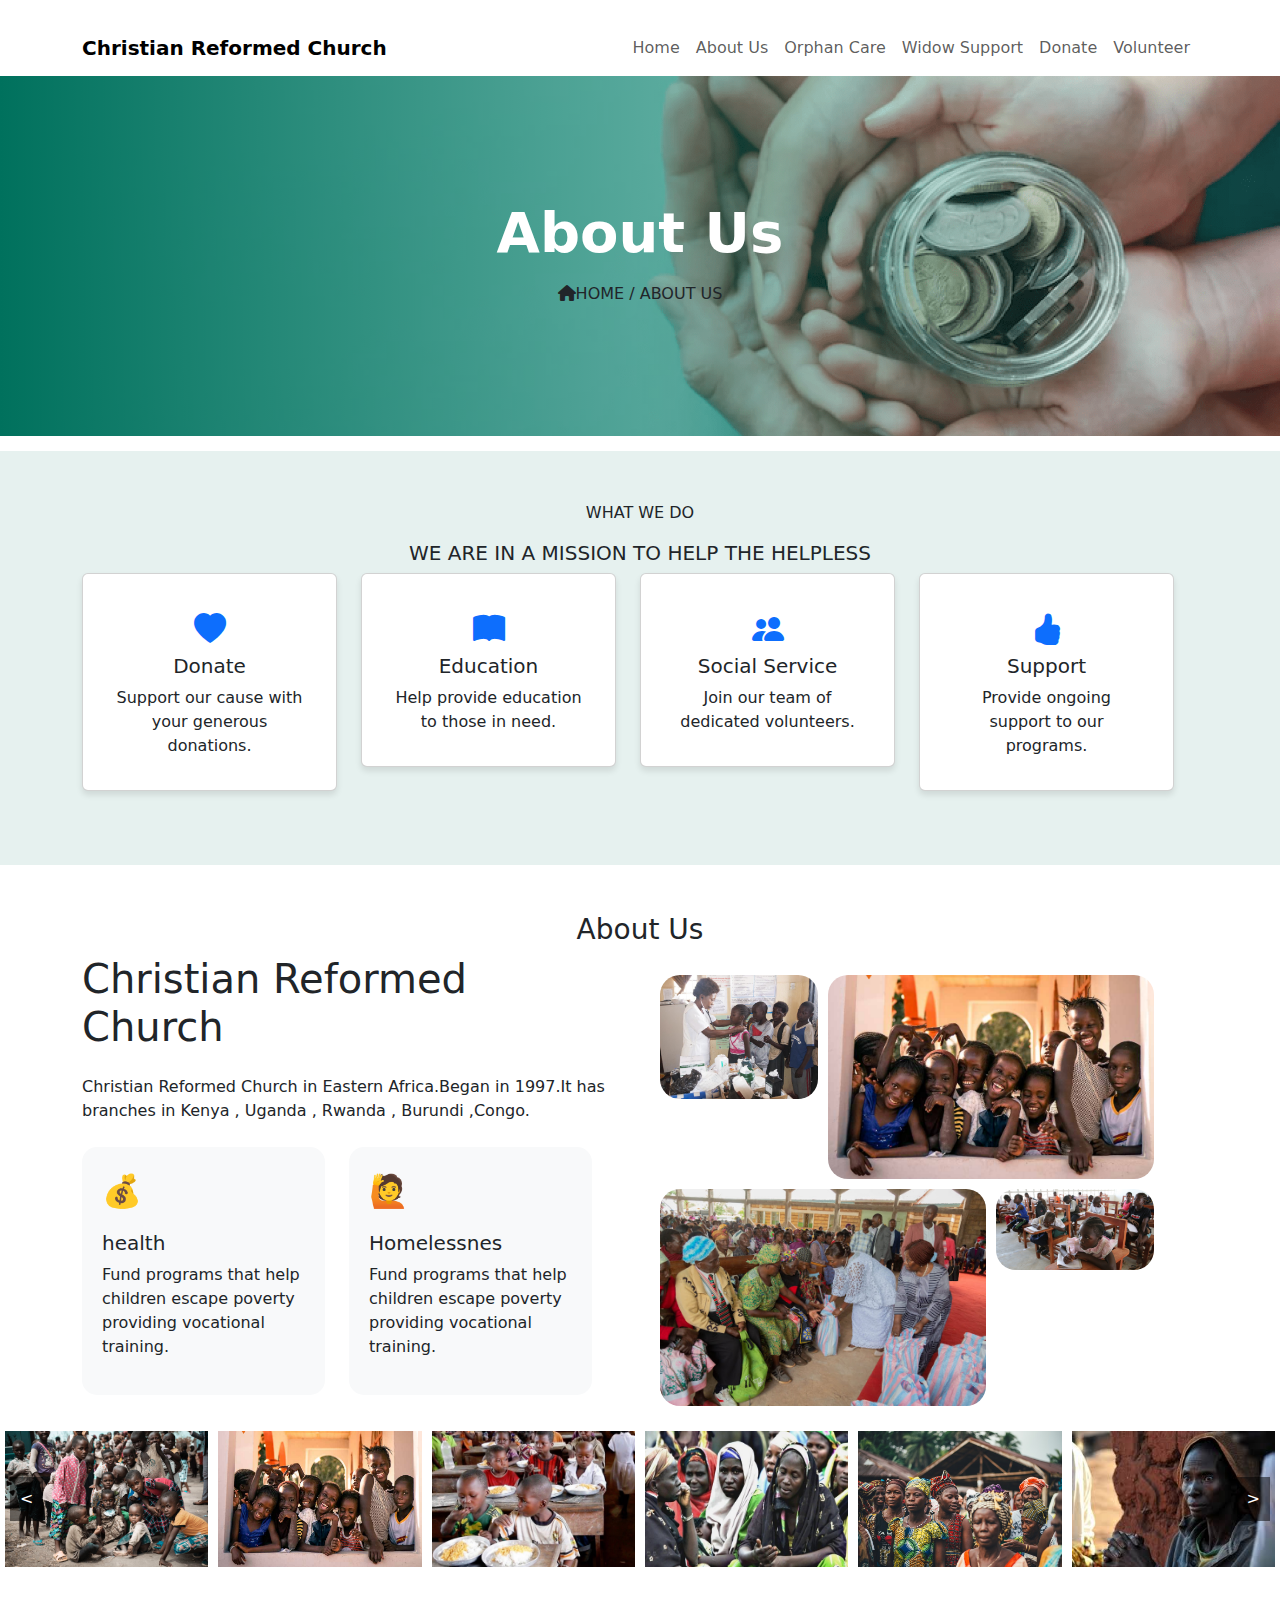
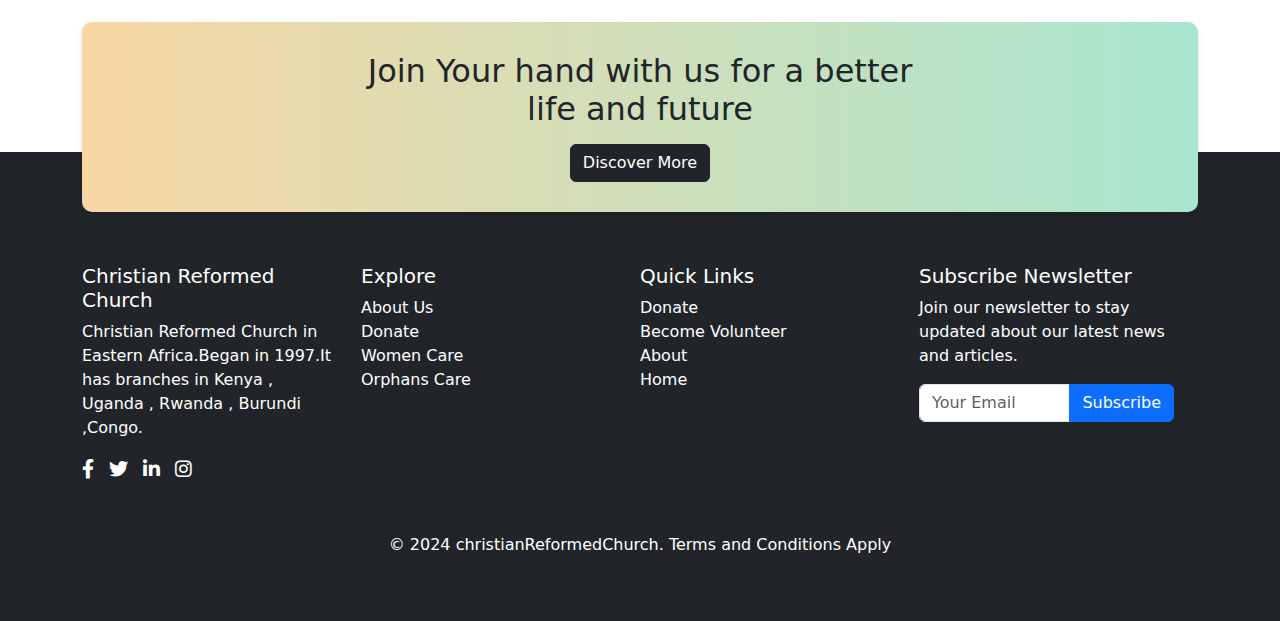
==== about.html @ 6d787d84 "widow and orphans care web app" ====
<!DOCTYPE html>
<html lang="en">
<head>
    <meta charset="UTF-8">
    <meta name="viewport" content="width=device-width, initial-scale=1.0">
    <title>about</title>
    <link rel="stylesheet" href="https://cdn.jsdelivr.net/npm/bootstrap@5.3.3/dist/css/bootstrap.min.css">
    <link rel="stylesheet" href="style.css">
    <link href="https://cdnjs.cloudflare.com/ajax/libs/font-awesome/6.0.0-beta3/css/all.min.css" rel="stylesheet">
    <link rel="stylesheet" href="https://cdn.jsdelivr.net/npm/bootstrap-icons@1.7.2/font/bootstrap-icons.css"/>
    <link href="https://cdn.jsdelivr.net/npm/bootstrap@5.3.0-alpha1/dist/css/bootstrap.min.css"  rel="stylesheet" />
</head>
<body>
    <nav class="navbar navbar-expand-lg navbar-light">
        <div class="container">
            <a href="home.html" class="navbar-brand">Christian Reformed Church </a>
            <button class="navbar-toggler" type="button" data-bs-toggle="collapse" data-bs-target="#navbarNav">
                <span class="navbar-toggler-icon"></span>
            </button>
            <div class="collapse navbar-collapse" id="navbarNav">
                <ul class="navbar-nav ms-auto">
                    <li class="nav-item"><a href="home.html" class="nav-link">Home</a></li>
                    <li class="nav-item"><a href="about.html" class="nav-link">About Us</a></li>
                    <li class="nav-item"><a href="orphancare.html" class="nav-link">Orphan Care</a></li>
                    <li class="nav-item"><a href="widowscare.html" class="nav-link">Widow Support</a></li>
                    <li class="nav-item"><a href="donate.html" class="nav-link">Donate</a></li>
                    <li class="nav-item"><a href="volunteer.html" class="nav-link">Volunteer</a></li>
                </ul>
            </div>
        </div>
    </nav>
    
    <section class="about-section">
      <div class="about-overlay"></div>
      <div class="about-content">
          <h3 class="display-4 fw-bold">About Us</h3>
          <a href="home.html" class="btn btn-breadcrumb"> <i class="fas fa-home"></i>HOME / ABOUT US</a>
      </div>
    </div>
  </section>
  
  
    <section class="card-section">
      <p class="text-center">WHAT WE DO</p>
      <h5 class="text-center">WE ARE IN A MISSION TO HELP THE HELPLESS</h5>
        <div class="container">
          <div class="row">
            <div class="col-xl-3 col-md-3 col-l-6 mb-4">
              <div class="card text-center p-3">
                <div class="card-body">
                  <i class="bi bi-heart-fill card-icon text-primary"></i>
                  <h5 class="card-title">Donate</h5>
                  <p class="card-text">
                    Support our cause with your generous donations.
                  </p>
                </div>
              </div>
            </div>
            <div class="col-xl-3 col-md-3 col-l-6 mb-4">
              <div class="card text-center p-3">
                <div class="card-body">
                  <i class="bi bi-book-fill card-icon text-primary"></i>
                  <h5 class="card-title">Education</h5>
                  <p class="card-text">
                    Help provide education to those in need.
                  </p>
                </div>
              </div>
            </div>
            <div class="col-xl-3 col-md-3 col-l-6 mb-4">
              <div class="card text-center p-3">
                <div class="card-body">
                  <i class="bi bi-people-fill card-icon text-primary"></i>
                  <h5 class="card-title">Social Service</h5>
                  <p class="card-text">Join our team of dedicated volunteers.</p>
                </div>
              </div>
            </div>
            <div class="col-xl-3 col-md-3 col-l-6 mb-4">
              <div class="card text-center p-3">
                <div class="card-body">
                  <i class="bi bi-hand-thumbs-up-fill card-icon text-primary"></i>
                  <h5 class="card-title">Support</h5>
                  <p class="card-text">
                    Provide ongoing support to our programs.
                  </p>
                </div>
              </div>
            </div>
          </div>
        </div>
      </section>

      <div class="container mt-5">
        <h3 class="text-center">About Us</h3>
        <div class="row">
            <div class="col-md-6">
                
                <h1 class="mb-4">Christian Reformed Church</h1>
                <p>Christian Reformed Church in Eastern Africa.Began in 1997.It has branches in Kenya , Uganda , Rwanda , Burundi ,Congo.</p>
                <p></p>
                
                <div class="row mt-4">
                    <div class="col-md-6">
                        <div class="custom-card">
                            <div class="icon mb-3">&#x1F4B0;</div>
                            <h5>health</h5>
                            <p>Fund programs that help children escape poverty providing vocational training.</p>
                        </div>
                    </div>
                    <div class="col-md-6">
                        <div class="custom-card">
                            <div class="icon mb-3">&#x1F64B;</div>
                            <h5>Homelessnes</h5>
                            <p>Fund programs that help children escape poverty providing vocational training.</p>
                        </div>
                    </div>
                </div>
            </div>
            <div class="col-md-6">
                <div class="image-grid">
                  <img src="./images/treatment-orphans.jpg" alt="Image 1" class="small">
                  <img src="./images/O3.png" alt="Image 2" class="large">
                  <img src="./images/women support.jpg" alt="Image 3" class="large">
                  <img src="./images/education.jpg" alt="Image 4" class="small">
                  
  
                      
                    </div>
                </div>
            </div>
        </div>
    </div>
      <div class="">
        <div class="slider-container">
          <div class="slider">
            <img src="./images/O1.png" alt="Image 1" />
            <img src="./images/O3.png" alt="Image 1" />
            <img src="./images/O5.jpg" alt="Image 1" />
            <img src="./images/w1.jpg" alt="Image 1" />
            <img src="./images/w2.jpg" alt="Image 1" />
            <img src="./images/w4.jpeg" alt="Image 1" />
            <img src="./images/O1.png" alt="Image 1" />
            <img src="./images/O3.png" alt="Image 1" />
            <img src="./images/O5.jpg" alt="Image 1" />
            <img src="./images/w1.jpg" alt="Image 1" />
            <img src="./images/w2.jpg" alt="Image 1" />
            <img src="./images/w4.jpeg" alt="Image 1" />
            <img src="./images/w2.jpg" alt="Image 1" />
            <img src="./images/w4.jpeg" alt="Image 1" />
          </div>
          <button class="slider-button prev">&lt;</button>
          <button class="slider-button next">&gt;</button>
        </div>
      </div>
      <div class="banner-wrapper">
        <div class="container">
            <div class="join-banner text-center">
                <h2 class="mb-3">Join Your hand with us for a better<br>life and future</h2>
               <a href="donate.html"><button class="btn btn-dark">Discover More</button></a> 
            </div>
        </div>
    </div>
   
    <footer class="footer">
        <div class="container">
            <div class="row">
                <div class="col-md-3 mb-4">
                  <h5>Christian Reformed Church</h5>
                  <p>Christian Reformed Church in Eastern Africa.Began in 1997.It has branches in Kenya , Uganda , Rwanda , Burundi ,Congo.</p>
                    <div class="social-icons">
                        <a href="#"><i class="fab fa-facebook-f"></i></a>
                        <a href="#"><i class="fab fa-twitter"></i></a>
                        <a href="#"><i class="fab fa-linkedin-in"></i></a>
                        <a href="#"><i class="fab fa-instagram"></i></a>
                    </div>
                </div>
                <div class="col-md-3 mb-4">
                  <h5>Explore</h5>
                  <ul class="list-unstyled">
                      <li><a href="about.html">About Us</a></li>
                      <li><a href="donate.html" >Donate</a></li>
                      <li><a href="widowscare.html">Women Care</a></li>
                      <li><a href="orphancare.html">Orphans Care</a></li>
                  </ul>
              </div>
              <div class="col-md-3 mb-4">
                  <h5>Quick Links</h5>
                  <ul class="list-unstyled">
                      <li><a href="donate.html">Donate</a></li>
                      <li><a href="volunteer.html">Become Volunteer</a></li>
                      <li><a href="about.html">About</a></li>
                      <li><a href="home.html">Home</a></li>
                  </ul>
              </div>
              <div class="col-md-3 mb-4">
                  <h5>Subscribe Newsletter</h5>
                  <p>Join our newsletter to stay updated about our latest news and articles.</p>
                  <form>
                      <div class="input-group mb-3">
                          <input type="email" class="form-control" placeholder="Your Email" aria-label="Your Email" aria-describedby="subscribe-btn">
                          <button class="btn btn-primary" type="button" id="subscribe-btn">Subscribe</button>
                      </div>
                  </form>
              </div>
          </div>
      </div>
      <div class="text-center mt-4">
          <p>&copy; 2024 christianReformedChurch. Terms and Conditions Apply</p>
      </div>
    </footer>
  


    <script src="https://cdn.jsdelivr.net/npm/bootstrap@5.3.0-alpha1/dist/js/bootstrap.bundle.min.js"></script>
    <script src="./script.js"></script>
</body>
</html>
---- style.css ----
body {
  font-family: Arial, sans-serif;
}

.navbar {
  margin-top: 20px;
}
.navbar-brand,
.nav-link {
  color: black;
  font-weight: 600;
  font-size: 16px;
}
.nav-link:hover {
  color: #157d6a;
}
.row {
  width: 100%;
  max-width: 100%;
}
.hero-section {
  background-color: white;
  padding: 50px 0;
}
.hero-text h4 {
  color: #00715d;
  font-size: 20px;
  line-height: 30px;
}
.hero-text h1 {
  color: #000;
  font-weight: bold;
  font-size: 35px;
  line-height: 45px;
}
.hero-text p {
  color: #9ea3a3;
  font-size: 16px;
  margin-bottom: 20px;
}
.hero-image-container {
  position: relative;
  border-radius: 45px;
  object-fit: cover;
  clip-path: polygon(50% 0%, 100% 25%, 80% 100%, 20% 100%, 0% 25%);
  transition: transform 0.3s ease;
  transform: scale(1.1);
}
.hero-image-container :hover {
  transform: scale(1.1);
}
.hero-buttons {
  margin-top: 20px;
}
.hero-btn {
  padding: 10px 20px;
  margin-right: 10px;
  border-radius: 25px;
  border: 2px solid #00715d;
  background-color: #00715d;
  color: white;
  font-weight: bold;
  transition: all 0.3s ease;
}
.hero-btn:hover {
  background-color: white;
  color: #00715d;
}
.card-section {
  padding: 50px 0;
  background-color: #e6f1ef;
}
.card {
  background-color: white;
  transition: all 0.3s ease;
  border: none;
  box-shadow: 0 4px 6px rgba(0, 0, 0, 0.1);
  border-radius: 20px;
}
.card:hover {
  background-color: #00715d;
  color: white;
}
.card-icon {
  font-size: 2rem;
  margin-bottom: 1rem;
}
.card:hover .card-icon,
.card:hover .card-title,
.card:hover .card-text {
  color: white;
}
.events-section {
  padding: 50px 0;
  background-color: #f8f9fa;
}
.events-header {
  text-align: center;
  margin-bottom: 40px;
}
.events-header h3 {
  color: #00715d;
  font-size: 20px;
  text-transform: uppercase;
}
.events-header h2 {
  color: #000;
  font-size: 36px;
  font-weight: bold;
}
.event-card {
  position: relative;
  border-radius: 10px;
  box-shadow: 0 4px 6px rgba(0, 0, 0, 0.1);
  transition: all 0.3s ease;
  background-color: white;
}
.event-card:hover {
  transform: translateY(-10px);
}
.event-image {
  width: 100%;
  height: 200px;
  object-fit: cover;
  border-top-left-radius: 10px;
  border-top-right-radius: 10px;
}
.event-details {
  padding: 15px;
  transition: all 0.3s ease;
}
.event-card:hover .event-details {
  background-color: #00715d;
  color: white;
}
.event-info {
  display: flex;
  justify-content: space-between;
  margin-bottom: 10px;
  font-size: 14px;
}
.event-info i {
  margin-right: 5px;
}
.event-description {
  font-size: 14px;
  margin-bottom: 10px;
}
.event-link {
  display: inline-block;
  color: #00715d;
  text-decoration: none;
  transition: all 0.3s ease;
}
.event-card:hover .event-link {
  color: yellow;
}
.event-link i {
  margin-left: 5px;
  transition: all 0.3s ease;
}
.event-card:hover .event-link i {
  transform: translateX(5px);
}
.slider-container {
  overflow: hidden;
  position: relative;
}
.slider {
  display: flex;
  transition: transform 0.5s ease-in-out;
}
.slider img {
  width: calc(100% / 6);
  flex-shrink: 0;
  padding: 5px;
}
@media (max-width: 992px) {
  .slider img {
    width: calc(100% / 3);
  }
}
.slider-button {
  position: absolute;
  top: 50%;
  transform: translateY(-50%);
  background: rgba(0, 0, 0, 0.5);
  color: white;
  border: none;
  padding: 10px;
  cursor: pointer;
  z-index: 10;
}
.slider-button.prev {
  left: 10px;
}
.slider-button.next {
  right: 10px;
}

.banner-wrapper {
  position: relative;
  margin-bottom: -60px;
  width: 75;
}
.join-banner {
  background: linear-gradient(to right, #fff3cd, #d1e7dd);
  padding: 2rem;
  border-radius: 30px;
  box-shadow: 0 4px 6px rgba(0, 0, 0, 0.1);
  position: relative;
  z-index: 10;
}
.footer {
  background-color: #212529;
  color: white;
  padding-top: 7rem;
  padding-bottom: 3rem;
}
.footer a {
  color: white;
  text-decoration: none;
}
.footer a:hover {
  color: #0dcaf0;
}
.social-icons a {
  margin-right: 10px;
  font-size: 1.2rem;
}
.image-grid {
  display: grid;
  grid-template-columns: repeat(3, 1fr);
  gap: 10px;
  padding: 20px;
}

.image-grid img {
  width: 100%;
  border-radius: 20px;
  object-fit: cover;
}

.image-grid .large {
  grid-column: span 2;
  grid-row: span 2;
}

.image-grid .medium {
  grid-column: span 2;
}

.about-section {
  background-image: url("./images/hands.png");
  background-size: cover;
  background-position: center;
  height: 40vh;
  position: relative;
  display: flex;
  align-items: center;
  justify-content: center;
  margin-bottom: 15px;
}

.about-overlay {
  position: absolute;
  top: 0;
  left: 0;
  width: 100%;
  height: 100%;
  background: linear-gradient(to right, #00715d, rgba(68, 233, 117, 0));
  z-index: 0;
}

.about-content {
  text-align: center;
  color: white;
  z-index: 1;
}
.widow-section {
  background-image: url("./images/children-running-orphanage.png");
  background-size: cover;
  background-position: center;
  height: 40vh;
  position: relative;
  display: flex;
  align-items: center;
  justify-content: center;
}

.widow-overlay {
  position: absolute;
  top: 0;
  left: 0;
  width: 100%;
  height: 100%;
  background: linear-gradient(to right, #00715d, rgba(68, 233, 117, 0));
  z-index: 0;
}

.widow-content {
  text-align: center;
  color: white;
  z-index: 1;
}
.about {
  text-align: center;
  color: #005f46;
}

.btn-breadcrumb {
  background-color: rgba(255, 255, 255, 0.2);
  color: white;
  padding: 10px 20px;
  border-radius: 25px;
  font-size: 1.2rem;
  font-weight: 500;
  text-decoration: none;
  border: 1px solid white;
  transition: background-color 0.3s ease, color 0.3s ease;
}

.btn-breadcrumb:hover {
  background-color: rgba(255, 255, 255, 0.3);
  color: yellow;
}

@media (max-width: 768px) {
  .about-section {
    height: 60vh;
  }

  .btn-breadcrumb {
    font-size: 1rem;
  }
}

.custom-card {
  background-color: #f8f9fa;
  border: none;
  border-radius: 15px;
  padding: 20px;
}
.custom-card:hover {
  background-color: #00715d;
  color: white;
}
.icon {
  font-size: 2rem;
  color: #0d6efd;
}
.image,
.imagebac,
.col-6 {
  height: 100%;
}

.cards {
  height: 100%;
  border: none;
}

.cards-img-overlay {
  background-color: rgba(0, 0, 0, 0.5);
}
.volunteer-section {
  position: relative;
  overflow: hidden;
}
.volunteer-card {
  height: 300px;
  display: flex;
  flex-direction: column;
  justify-content: center;
  padding: 2rem;
  color: white;
  position: relative;
  z-index: 1;
}
.volunteer-card::before {
  content: "";
  position: absolute;
  top: 0;
  left: 0;
  right: 0;
  bottom: 0;
  background: rgba(0, 0, 0, 0.5);
  z-index: -1;
}
.volunteer-card.orange::before {
  background: rgba(255, 87, 34, 0.8);
}
.volunteer-card.green::before {
  background: rgba(0, 150, 136, 0.8);
}

.campaign-box {
  border-radius: 20px;
  overflow: hidden;
  box-shadow: 0 4px 8px rgba(0, 0, 0, 0.1);
  margin-bottom: 30px;
}
.campaign-image {
  height: 200px;
  object-fit: cover;
}
.campaign-content {
  position: relative;
  padding: 20px;
}
.campaign-number {
  position: absolute;
  top: -30px;
  left: 20px;
  background-color: #fff;
  border-radius: 50%;
  width: 40px;
  height: 40px;
  display: flex;
  align-items: center;
  justify-content: center;
  font-weight: bold;
  box-shadow: 0 2px 4px rgba(0, 0, 0, 0.1);
}
.icon {
  font-size: 2rem;
  margin-bottom: 10px;
}
.gallery-item {
  position: relative;
  overflow: hidden;
  margin-bottom: 30px;
}

.gallery-item img {
  width: 100%;
  height: 300px;
  object-fit: cover;
  transition: transform 0.3s ease;
  cursor: pointer;
}

.gallery-overlay {
  position: absolute;
  top: 0;
  left: 0;
  width: 100%;
  height: 100%;
  background: rgba(255, 255, 255, 0.5); 
  transform: scaleX(0);
  transform-origin: center;
  transition: transform 0.5s ease-out;
  pointer-events: none;
}

.gallery-item:hover .gallery-overlay {
  transform: scaleX(1);
}

.gallery-item:hover img {
  transform: scale(1.1);
}

.add-icon {
  color: white;
  font-size: 3rem;
}

.donate-container {
  padding: 50px;
  display: flex;
  justify-content: space-between;
}

.donate-form {
  background-color: #f7fcf8;
  padding: 30px;
  border-radius: 10px;
  flex: 2;
}

.donate-details {
  flex: 1;
  padding-left: 30px;
}

.donate-details img {
  width: 100%;
  border-radius: 10px;
}

.donate-details .recent-cases {
  margin-top: 20px;
}

.recent-case {
  border-bottom: 1px solid #ccc;
  padding: 10px 0;
}

.donate-form label {
  font-weight: bold;
}

.donation-amount-group {
  display: flex;
  justify-content: space-between;
  margin-bottom: 20px;
}

.donation-amount-group .form-check-input {
  margin-right: 5px;
}

.btn-donate {
  background-color: #007b5e;
  color: white;
  border: none;
  width: 100%;
  padding: 15px;
  border-radius: 5px;
  font-size: 16px;
}

.btn-donate:hover {
  background-color: #005f46;
}
.recent-case {
  border-bottom: 1px solid #ccc;
  padding: 10px 0;
  display: flex;
  align-items: center;
}

.recent-case img {
  width: 50px;
  height: 50px;
  object-fit: cover;
  border-radius: 5px;
  margin-right: 10px;
}

.recent-case-content {
  flex: 1;
}

.recent-case-content p {
  margin-bottom: 0;
}

.recent-case-content small {
  color: #666;
}
.main-content {
  background-color: #f8f9fa;
  padding: 50px 0;
}
.form-container {
  background-color: #ffffff;
  border-radius: 10px;
  padding: 30px;
  box-shadow: 0 0 10px rgba(0, 0, 0, 0.1);
}
.requirements-container {
  background-color: #fff5e6;
  border-radius: 10px;
  padding: 30px;
}
.join-banner {
  background: linear-gradient(to right, #f8d7a4, #a8e6cf);
  border-radius: 10px;
  padding: 30px;
  margin-top: 50px;
}
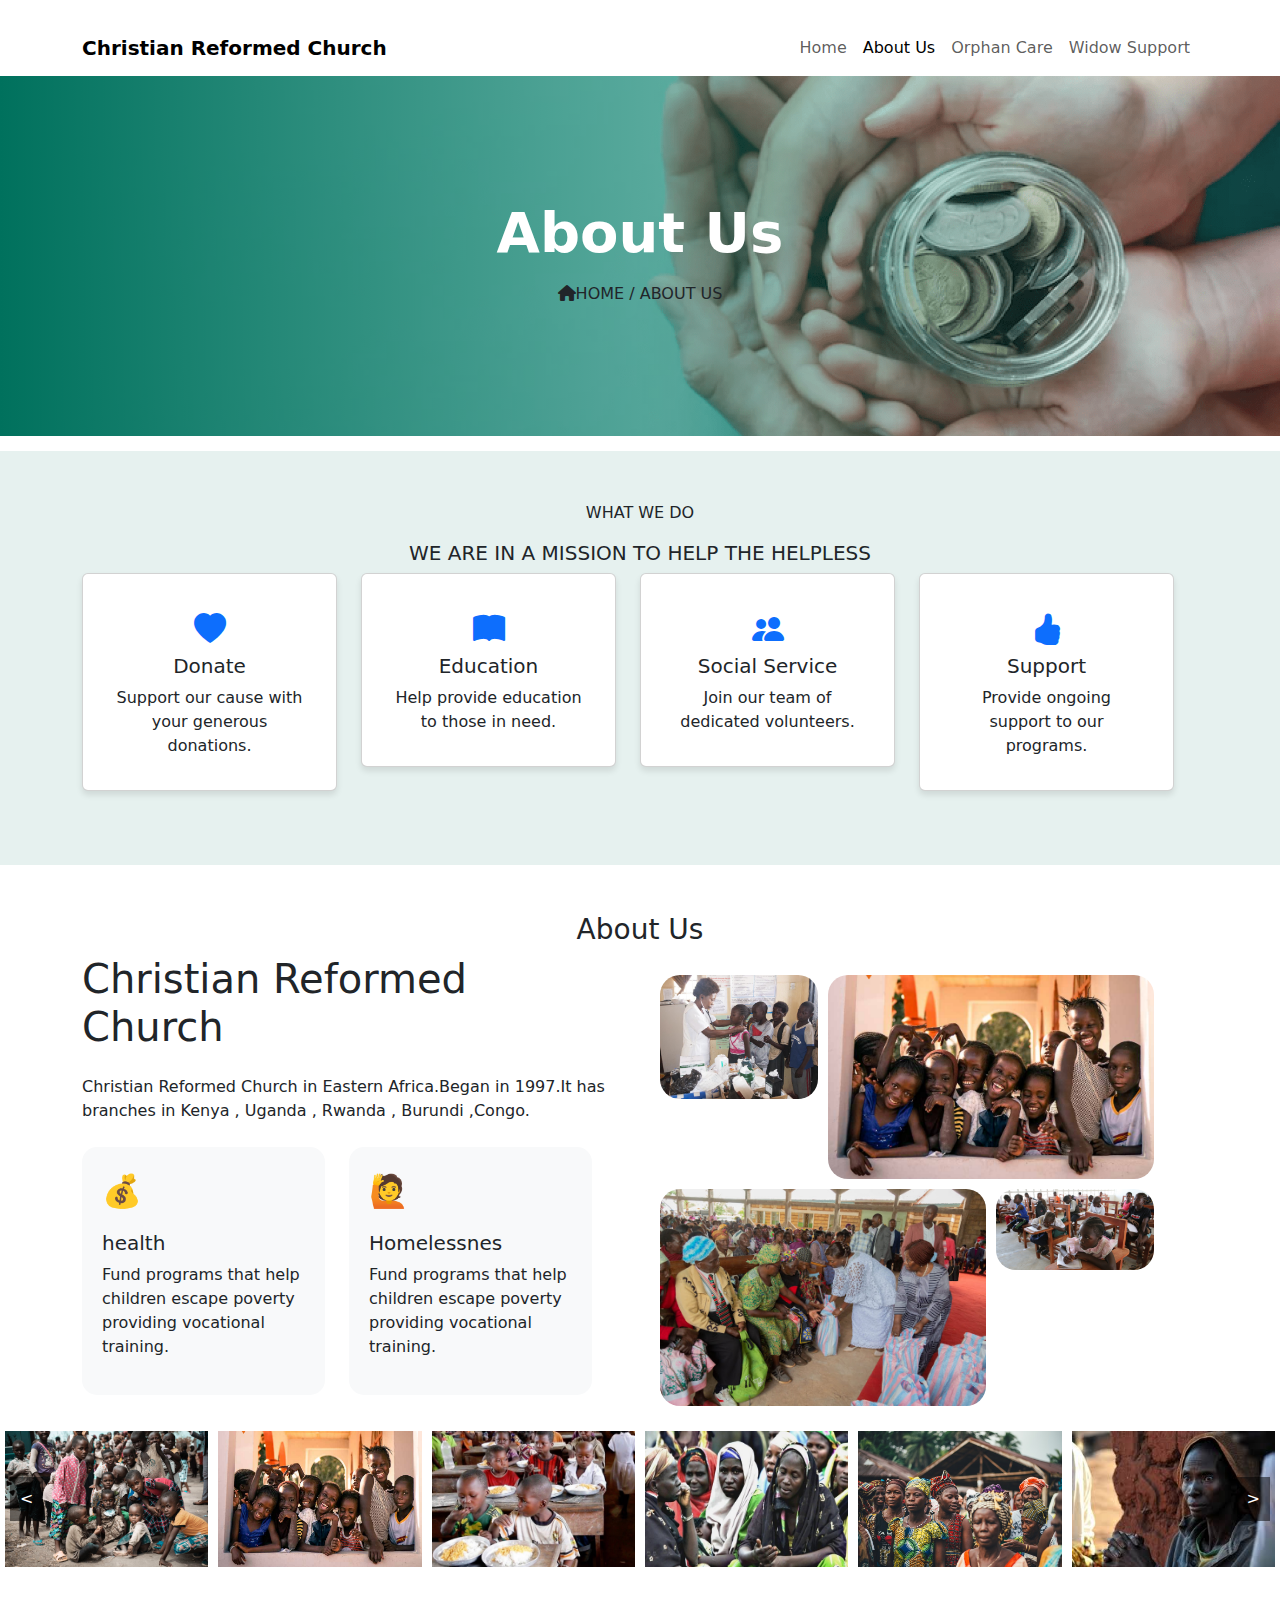
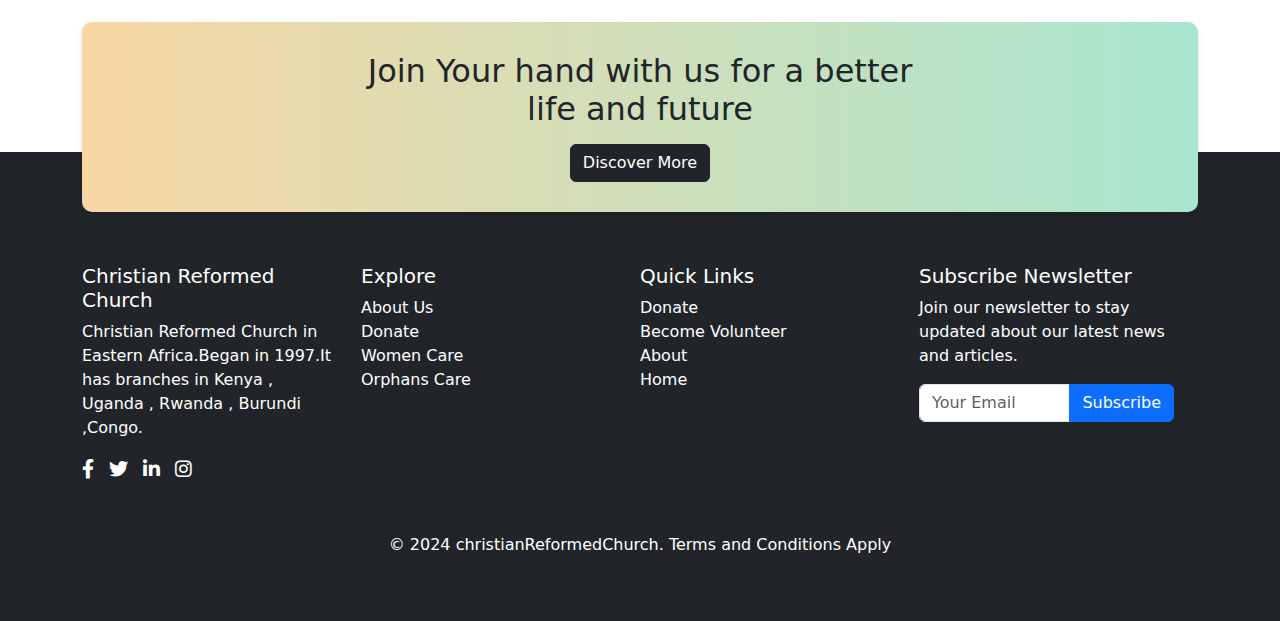
==== commit 198d62d1: "changed the footer" ====
--- a/about.html
+++ b/about.html
@@ -11,24 +11,27 @@
     <link href="https://cdn.jsdelivr.net/npm/bootstrap@5.3.0-alpha1/dist/css/bootstrap.min.css"  rel="stylesheet" />
 </head>
 <body>
-    <nav class="navbar navbar-expand-lg navbar-light">
-        <div class="container">
-            <a href="home.html" class="navbar-brand">Christian Reformed Church </a>
-            <button class="navbar-toggler" type="button" data-bs-toggle="collapse" data-bs-target="#navbarNav">
-                <span class="navbar-toggler-icon"></span>
-            </button>
-            <div class="collapse navbar-collapse" id="navbarNav">
-                <ul class="navbar-nav ms-auto">
-                    <li class="nav-item"><a href="home.html" class="nav-link">Home</a></li>
-                    <li class="nav-item"><a href="about.html" class="nav-link">About Us</a></li>
-                    <li class="nav-item"><a href="orphancare.html" class="nav-link">Orphan Care</a></li>
-                    <li class="nav-item"><a href="widowscare.html" class="nav-link">Widow Support</a></li>
-                    <li class="nav-item"><a href="donate.html" class="nav-link">Donate</a></li>
-                    <li class="nav-item"><a href="volunteer.html" class="nav-link">Volunteer</a></li>
-                </ul>
-            </div>
-        </div>
-    </nav>
+  <nav class="navbar navbar-expand-lg navbar-light">
+    <div class="container">
+      <a href="index.html" class="navbar-brand">Christian Reformed Church </a>
+      <button
+        class="navbar-toggler"
+        type="button"
+        data-bs-toggle="collapse"
+        data-bs-target="#navbarNav"
+      >
+        <span class="navbar-toggler-icon"></span>
+      </button>
+      <div class="collapse navbar-collapse" id="navbarNav">
+        <ul class="navbar-nav ms-auto">
+          <li class="nav-item"><a href="index.html" class="nav-link ">Home</a></li>
+          <li class="nav-item"><a href="about.html" class="nav-link active">About Us</a></li>
+          <li class="nav-item"><a href="orphancare.html" class="nav-link">Orphan Care</a></li>
+          <li class="nav-item"><a href="widowscare.html" class="nav-link">Widow Support</a></li>
+        </ul>
+      </div>
+    </div>
+  </nav>
     
     <section class="about-section">
       <div class="about-overlay"></div>
@@ -41,9 +44,10 @@
   
   
     <section class="card-section">
-      <p class="text-center">WHAT WE DO</p>
+      <div class="container">
+        <p class="text-center">WHAT WE DO</p>
       <h5 class="text-center">WE ARE IN A MISSION TO HELP THE HELPLESS</h5>
-        <div class="container">
+        
           <div class="row">
             <div class="col-xl-3 col-md-3 col-l-6 mb-4">
               <div class="card text-center p-3">
@@ -88,7 +92,8 @@
               </div>
             </div>
           </div>
-        </div>
+      </div>
+        
       </section>
 
       <div class="container mt-5">
@@ -153,6 +158,7 @@
           <button class="slider-button next">&gt;</button>
         </div>
       </div>
+
       <div class="banner-wrapper">
         <div class="container">
             <div class="join-banner text-center">
@@ -190,7 +196,7 @@
                       <li><a href="donate.html">Donate</a></li>
                       <li><a href="volunteer.html">Become Volunteer</a></li>
                       <li><a href="about.html">About</a></li>
-                      <li><a href="home.html">Home</a></li>
+                      <li><a href="index.html">Home</a></li>
                   </ul>
               </div>
               <div class="col-md-3 mb-4">
--- a/style.css
+++ b/style.css
@@ -1,9 +1,13 @@
 body {
   font-family: Arial, sans-serif;
+  overflow-x: hidden;
 }
 
 .navbar {
   margin-top: 20px;
+  color: black;
+  background-color: white;
+  z-index: 10;
 }
 .navbar-brand,
 .nav-link {
@@ -11,9 +15,21 @@
   font-weight: 600;
   font-size: 16px;
 }
+.navbar-nav .nav-link.active {
+  color: black; 
+}
 .nav-link:hover {
   color: #157d6a;
 }
+h1 {
+  font-size: 2rem;
+}
+@media (min-width: 768px) {
+  h1 {
+    font-size: 2.5rem;
+  }
+}
+
 .row {
   width: 100%;
   max-width: 100%;
@@ -50,7 +66,12 @@
   transform: scale(1.1);
 }
 .hero-buttons {
-  margin-top: 20px;
+  margin-bottom: 30px;
+  display: flex;
+  flex-wrap: wrap;
+  justify-content: center;
+  gap: 20px;
+
 }
 .hero-btn {
   padding: 10px 20px;
@@ -60,11 +81,24 @@
   background-color: #00715d;
   color: white;
   font-weight: bold;
+  font-size: 16px;
   transition: all 0.3s ease;
+  cursor: pointer;
 }
 .hero-btn:hover {
   background-color: white;
   color: #00715d;
+}
+@media (max-width : 768px) {
+  .hero-buttons{
+    flex-direction: column;
+    align-items: center;
+  }
+  .hero-btn{
+    width: 80%;
+    margin-bottom: 10px;
+  }
+  
 }
 .card-section {
   padding: 50px 0;
@@ -110,6 +144,8 @@
 }
 .event-card {
   position: relative;
+  height: 100%;
+  overflow: hidden;
   border-radius: 10px;
   box-shadow: 0 4px 6px rgba(0, 0, 0, 0.1);
   transition: all 0.3s ease;
@@ -212,10 +248,13 @@
   z-index: 10;
 }
 .footer {
+  width: 100vw;
   background-color: #212529;
   color: white;
   padding-top: 7rem;
   padding-bottom: 3rem;
+  right: 0;
+  left: 0;
 }
 .footer a {
   color: white;
@@ -224,10 +263,18 @@
 .footer a:hover {
   color: #0dcaf0;
 }
+
 .social-icons a {
   margin-right: 10px;
   font-size: 1.2rem;
 }
+.join-banner {
+  background: linear-gradient(to right, #f8d7a4, #a8e6cf);
+  border-radius: 10px;
+  padding: 30px;
+  margin-top: 50px;
+}
+
 .image-grid {
   display: grid;
   grid-template-columns: repeat(3, 1fr);
@@ -239,6 +286,7 @@
   width: 100%;
   border-radius: 20px;
   object-fit: cover;
+  height: auto;
 }
 
 .image-grid .large {
@@ -248,23 +296,37 @@
 
 .image-grid .medium {
   grid-column: span 2;
+}
+@media (max-width :768px) {
+  .image-grid{
+    grid-template-columns: 1fr;
+  }
+  .image-grid .large{
+    grid-column: auto;
+  }
+  
 }
 
 .about-section {
   background-image: url("./images/hands.png");
   background-size: cover;
   background-position: center;
-  height: 40vh;
+  background-color: #00715d;
+  min-height: 40vh;
   position: relative;
   display: flex;
   align-items: center;
   justify-content: center;
   margin-bottom: 15px;
 }
+.about {
+  text-align: center;
+  color: #005f46;
+}
 
 .about-overlay {
   position: absolute;
-  top: 0;
+  top: 20;
   left: 0;
   width: 100%;
   height: 100%;
@@ -276,6 +338,23 @@
   text-align: center;
   color: white;
   z-index: 1;
+  padding: 20px;
+  position: relative;
+}
+@media (max-width: 768px) {
+  .about-section{
+    min-height: 30vh;
+  }
+  
+}
+@media (max-width: 768px) {
+  .about-section {
+    height: 60vh;
+  }
+
+  .btn-breadcrumb {
+    font-size: 1rem;
+  }
 }
 .widow-section {
   background-image: url("./images/children-running-orphanage.png");
@@ -303,10 +382,7 @@
   color: white;
   z-index: 1;
 }
-.about {
-  text-align: center;
-  color: #005f46;
-}
+
 
 .btn-breadcrumb {
   background-color: rgba(255, 255, 255, 0.2);
@@ -325,21 +401,15 @@
   color: yellow;
 }
 
-@media (max-width: 768px) {
-  .about-section {
-    height: 60vh;
-  }
-
-  .btn-breadcrumb {
-    font-size: 1rem;
-  }
-}
+
 
 .custom-card {
   background-color: #f8f9fa;
   border: none;
   border-radius: 15px;
   padding: 20px;
+  margin-bottom: 20px;
+  
 }
 .custom-card:hover {
   background-color: #00715d;
@@ -461,41 +531,27 @@
   transform: scale(1.1);
 }
 
-.add-icon {
-  color: white;
-  font-size: 3rem;
-}
 
 .donate-container {
-  padding: 50px;
-  display: flex;
-  justify-content: space-between;
-}
+  padding: 2rem 0;
+}
+
 
 .donate-form {
   background-color: #f7fcf8;
   padding: 30px;
   border-radius: 10px;
-  flex: 2;
-}
-
-.donate-details {
-  flex: 1;
-  padding-left: 30px;
-}
+}
+
 
 .donate-details img {
   width: 100%;
   border-radius: 10px;
 }
 
-.donate-details .recent-cases {
-  margin-top: 20px;
-}
-
-.recent-case {
-  border-bottom: 1px solid #ccc;
-  padding: 10px 0;
+.donate-details, .recent-cases {
+  margin-bottom: 2rem;
+  padding: 30px;
 }
 
 .donate-form label {
@@ -508,9 +564,16 @@
   margin-bottom: 20px;
 }
 
-.donation-amount-group .form-check-input {
+.form-check-input {
   margin-right: 5px;
 }
+
+.donation-amount-group {
+  display: flex;
+  flex-wrap: wrap;
+  gap: 0.5rem;
+}
+
 
 .btn-donate {
   background-color: #007b5e;
@@ -525,9 +588,10 @@
 .btn-donate:hover {
   background-color: #005f46;
 }
+
+
 .recent-case {
-  border-bottom: 1px solid #ccc;
-  padding: 10px 0;
+  margin-bottom: 1rem;
   display: flex;
   align-items: center;
 }
@@ -537,11 +601,7 @@
   height: 50px;
   object-fit: cover;
   border-radius: 5px;
-  margin-right: 10px;
-}
-
-.recent-case-content {
-  flex: 1;
+  margin-right: 1rem;
 }
 
 .recent-case-content p {
@@ -551,6 +611,34 @@
 .recent-case-content small {
   color: #666;
 }
+
+
+.donate-details-wrapper {
+  display: flex;
+  flex-direction: column;
+}
+
+
+@media (max-width: 768px) {
+  .volunteer-card {
+    height: 200px;
+  }
+  
+  .donate-form, .donate-details {
+    padding: 15px;
+    margin-bottom: 2rem;
+  }
+}
+
+
+@media (min-width: 992px) {
+  .donate-details-wrapper {
+    display: flex;
+    gap: 2rem;
+    flex-direction: column;
+  }
+}
+
 .main-content {
   background-color: #f8f9fa;
   padding: 50px 0;
@@ -566,9 +654,3 @@
   border-radius: 10px;
   padding: 30px;
 }
-.join-banner {
-  background: linear-gradient(to right, #f8d7a4, #a8e6cf);
-  border-radius: 10px;
-  padding: 30px;
-  margin-top: 50px;
-}
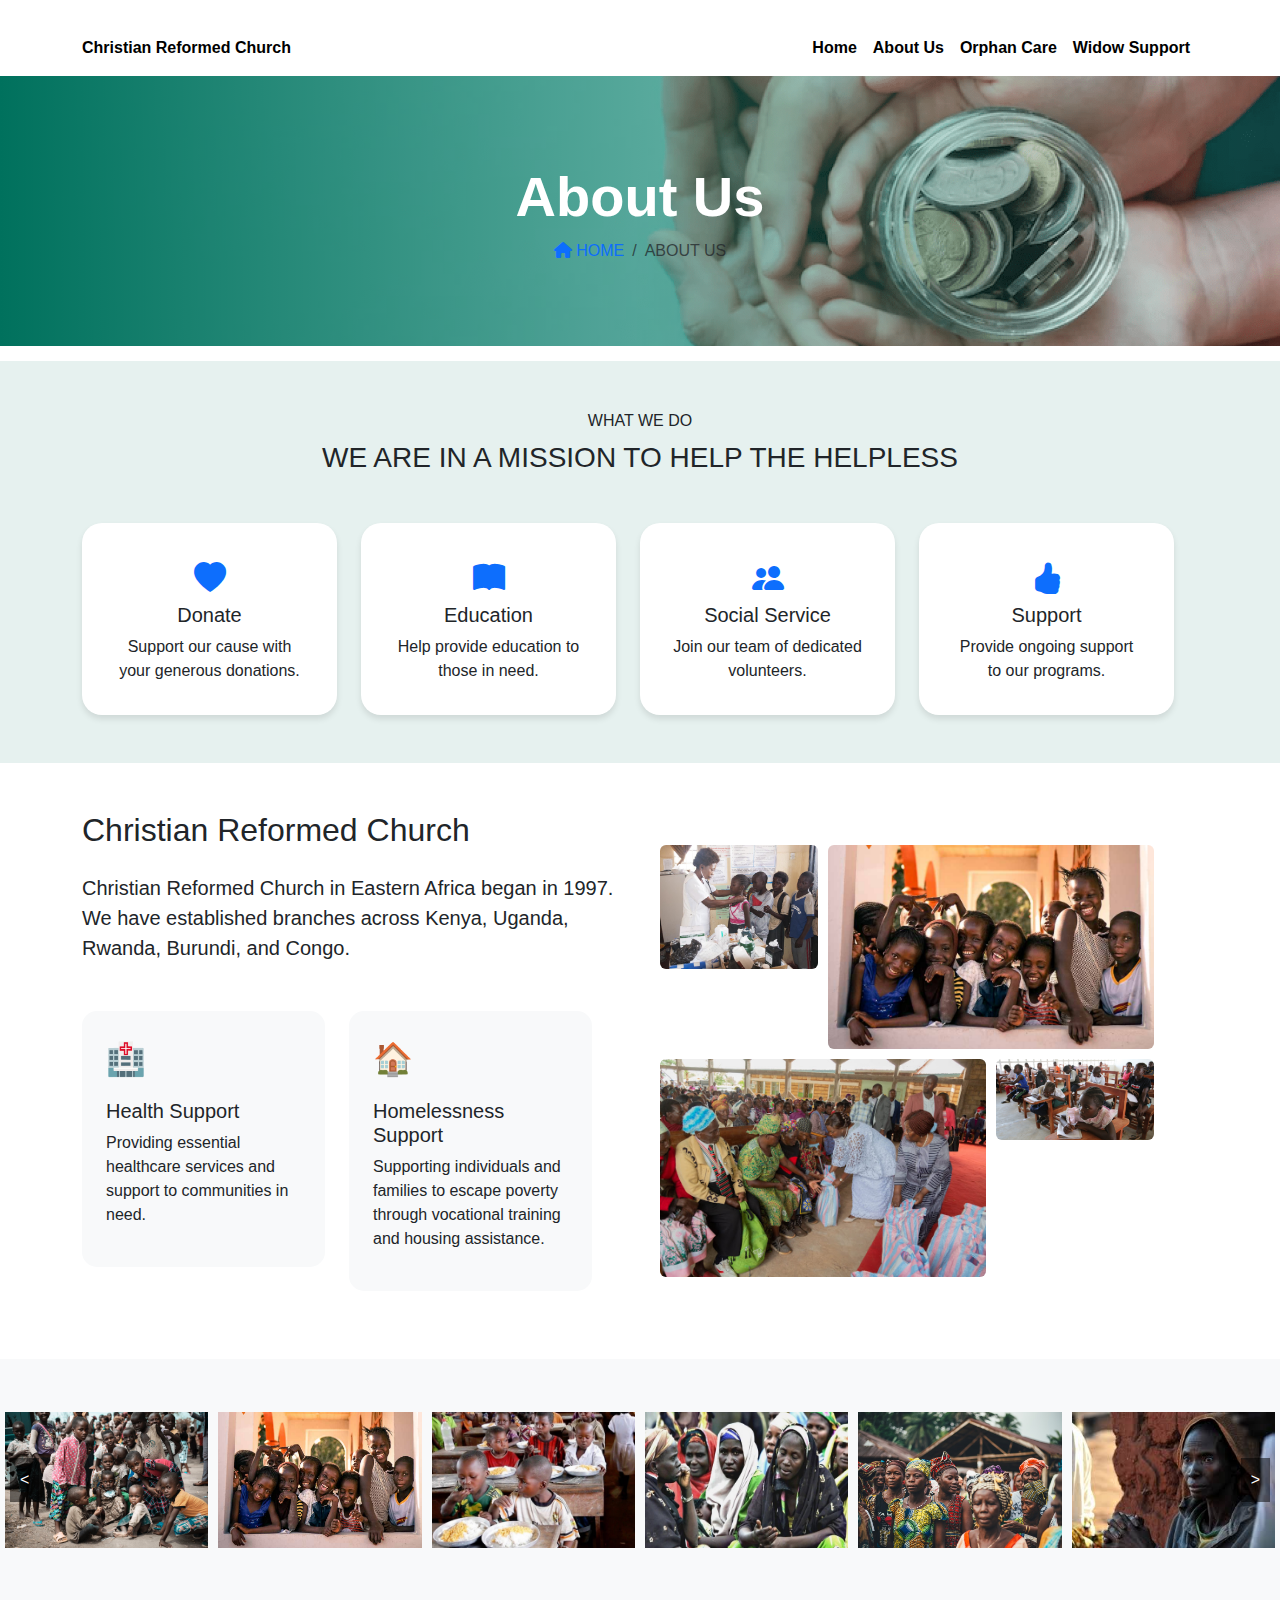
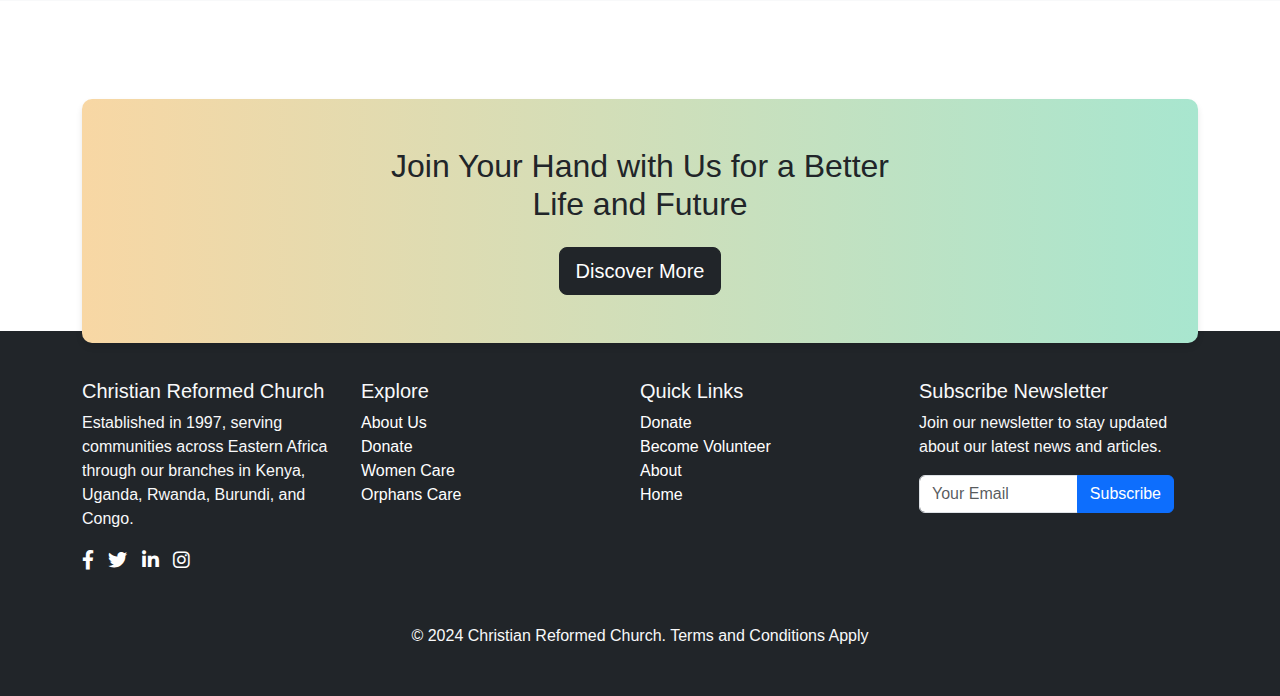
==== commit 69a07d6a: "making the about navbar to be black like the rest" ====
--- a/about.html
+++ b/about.html
@@ -3,222 +3,207 @@
 <head>
     <meta charset="UTF-8">
     <meta name="viewport" content="width=device-width, initial-scale=1.0">
-    <title>about</title>
+    <title>About - Christian Reformed Church</title>
+    <!-- Consolidate duplicate Bootstrap CSS links -->
     <link rel="stylesheet" href="https://cdn.jsdelivr.net/npm/bootstrap@5.3.3/dist/css/bootstrap.min.css">
+    <link rel="stylesheet" href="https://cdnjs.cloudflare.com/ajax/libs/font-awesome/6.0.0-beta3/css/all.min.css">
+    <link rel="stylesheet" href="https://cdn.jsdelivr.net/npm/bootstrap-icons@1.7.2/font/bootstrap-icons.css">
     <link rel="stylesheet" href="style.css">
-    <link href="https://cdnjs.cloudflare.com/ajax/libs/font-awesome/6.0.0-beta3/css/all.min.css" rel="stylesheet">
-    <link rel="stylesheet" href="https://cdn.jsdelivr.net/npm/bootstrap-icons@1.7.2/font/bootstrap-icons.css"/>
-    <link href="https://cdn.jsdelivr.net/npm/bootstrap@5.3.0-alpha1/dist/css/bootstrap.min.css"  rel="stylesheet" />
 </head>
 <body>
-  <nav class="navbar navbar-expand-lg navbar-light">
-    <div class="container">
-      <a href="index.html" class="navbar-brand">Christian Reformed Church </a>
-      <button
-        class="navbar-toggler"
-        type="button"
-        data-bs-toggle="collapse"
-        data-bs-target="#navbarNav"
-      >
-        <span class="navbar-toggler-icon"></span>
-      </button>
-      <div class="collapse navbar-collapse" id="navbarNav">
-        <ul class="navbar-nav ms-auto">
-          <li class="nav-item"><a href="index.html" class="nav-link ">Home</a></li>
-          <li class="nav-item"><a href="about.html" class="nav-link active">About Us</a></li>
-          <li class="nav-item"><a href="orphancare.html" class="nav-link">Orphan Care</a></li>
-          <li class="nav-item"><a href="widowscare.html" class="nav-link">Widow Support</a></li>
-        </ul>
-      </div>
-    </div>
-  </nav>
-    
+    <!-- Navigation -->
+    <nav class="navbar navbar-expand-lg navbar-dark">
+        <div class="container">
+            <a href="index.html" class="navbar-brand">Christian Reformed Church</a>
+            <button class="navbar-toggler" type="button" data-bs-toggle="collapse" data-bs-target="#navbarNav">
+                <span class="navbar-toggler-icon"></span>
+            </button>
+            <div class="collapse navbar-collapse" id="navbarNav">
+                <ul class="navbar-nav ms-auto">
+                    <li class="nav-item"><a href="index.html" class="nav-link">Home</a></li>
+                    <li class="nav-item"><a href="about.html" class="nav-link active">About Us</a></li>
+                    <li class="nav-item"><a href="orphancare.html" class="nav-link">Orphan Care</a></li>
+                    <li class="nav-item"><a href="widowscare.html" class="nav-link">Widow Support</a></li>
+                </ul>
+            </div>
+        </div>
+    </nav>
+
+    <!-- Hero Section -->
     <section class="about-section">
-      <div class="about-overlay"></div>
-      <div class="about-content">
-          <h3 class="display-4 fw-bold">About Us</h3>
-          <a href="home.html" class="btn btn-breadcrumb"> <i class="fas fa-home"></i>HOME / ABOUT US</a>
-      </div>
-    </div>
-  </section>
-  
-  
-    <section class="card-section">
-      <div class="container">
-        <p class="text-center">WHAT WE DO</p>
-      <h5 class="text-center">WE ARE IN A MISSION TO HELP THE HELPLESS</h5>
-        
-          <div class="row">
-            <div class="col-xl-3 col-md-3 col-l-6 mb-4">
-              <div class="card text-center p-3">
-                <div class="card-body">
-                  <i class="bi bi-heart-fill card-icon text-primary"></i>
-                  <h5 class="card-title">Donate</h5>
-                  <p class="card-text">
-                    Support our cause with your generous donations.
-                  </p>
-                </div>
-              </div>
-            </div>
-            <div class="col-xl-3 col-md-3 col-l-6 mb-4">
-              <div class="card text-center p-3">
-                <div class="card-body">
-                  <i class="bi bi-book-fill card-icon text-primary"></i>
-                  <h5 class="card-title">Education</h5>
-                  <p class="card-text">
-                    Help provide education to those in need.
-                  </p>
-                </div>
-              </div>
-            </div>
-            <div class="col-xl-3 col-md-3 col-l-6 mb-4">
-              <div class="card text-center p-3">
-                <div class="card-body">
-                  <i class="bi bi-people-fill card-icon text-primary"></i>
-                  <h5 class="card-title">Social Service</h5>
-                  <p class="card-text">Join our team of dedicated volunteers.</p>
-                </div>
-              </div>
-            </div>
-            <div class="col-xl-3 col-md-3 col-l-6 mb-4">
-              <div class="card text-center p-3">
-                <div class="card-body">
-                  <i class="bi bi-hand-thumbs-up-fill card-icon text-primary"></i>
-                  <h5 class="card-title">Support</h5>
-                  <p class="card-text">
-                    Provide ongoing support to our programs.
-                  </p>
-                </div>
-              </div>
-            </div>
-          </div>
-      </div>
-        
-      </section>
-
-      <div class="container mt-5">
-        <h3 class="text-center">About Us</h3>
-        <div class="row">
-            <div class="col-md-6">
-                
-                <h1 class="mb-4">Christian Reformed Church</h1>
-                <p>Christian Reformed Church in Eastern Africa.Began in 1997.It has branches in Kenya , Uganda , Rwanda , Burundi ,Congo.</p>
-                <p></p>
-                
-                <div class="row mt-4">
-                    <div class="col-md-6">
-                        <div class="custom-card">
-                            <div class="icon mb-3">&#x1F4B0;</div>
-                            <h5>health</h5>
-                            <p>Fund programs that help children escape poverty providing vocational training.</p>
-                        </div>
-                    </div>
-                    <div class="col-md-6">
-                        <div class="custom-card">
-                            <div class="icon mb-3">&#x1F64B;</div>
-                            <h5>Homelessnes</h5>
-                            <p>Fund programs that help children escape poverty providing vocational training.</p>
-                        </div>
-                    </div>
-                </div>
-            </div>
-            <div class="col-md-6">
-                <div class="image-grid">
-                  <img src="./images/treatment-orphans.jpg" alt="Image 1" class="small">
-                  <img src="./images/O3.png" alt="Image 2" class="large">
-                  <img src="./images/women support.jpg" alt="Image 3" class="large">
-                  <img src="./images/education.jpg" alt="Image 4" class="small">
-                  
-  
-                      
-                    </div>
-                </div>
-            </div>
-        </div>
-    </div>
-      <div class="">
+        <div class="about-overlay"></div>
+        <div class="about-content text-center">
+            <h1 class="display-4 fw-bold">About Us</h1>
+            <nav aria-label="breadcrumb">
+                <ol class="breadcrumb justify-content-center">
+                    <li class="breadcrumb-item"><a href="index.html" class="text-decoration-none"><i class="fas fa-home"></i> HOME</a></li>
+                    <li class="breadcrumb-item active" aria-current="page">ABOUT US</li>
+                </ol>
+            </nav>
+        </div>
+    </section>
+
+    <!-- Mission Cards Section -->
+    <section class="card-section py-5">
+        <div class="container">
+            <div class="text-center mb-5">
+                <p class="text-uppercase mb-2">WHAT WE DO</p>
+                <h2 class="h3">WE ARE IN A MISSION TO HELP THE HELPLESS</h2>
+            </div>
+            <div class="row g-4">
+                <div class="col-lg-3 col-md-6">
+                    <div class="card text-center h-100 p-3">
+                        <div class="card-body">
+                            <i class="bi bi-heart-fill card-icon text-primary mb-3"></i>
+                            <h5 class="card-title">Donate</h5>
+                            <p class="card-text">Support our cause with your generous donations.</p>
+                        </div>
+                    </div>
+                </div>
+                <div class="col-lg-3 col-md-6">
+                    <div class="card text-center h-100 p-3">
+                        <div class="card-body">
+                            <i class="bi bi-book-fill card-icon text-primary mb-3"></i>
+                            <h5 class="card-title">Education</h5>
+                            <p class="card-text">Help provide education to those in need.</p>
+                        </div>
+                    </div>
+                </div>
+                <div class="col-lg-3 col-md-6">
+                    <div class="card text-center h-100 p-3">
+                        <div class="card-body">
+                            <i class="bi bi-people-fill card-icon text-primary mb-3"></i>
+                            <h5 class="card-title">Social Service</h5>
+                            <p class="card-text">Join our team of dedicated volunteers.</p>
+                        </div>
+                    </div>
+                </div>
+                <div class="col-lg-3 col-md-6">
+                    <div class="card text-center h-100 p-3">
+                        <div class="card-body">
+                            <i class="bi bi-hand-thumbs-up-fill card-icon text-primary mb-3"></i>
+                            <h5 class="card-title">Support</h5>
+                            <p class="card-text">Provide ongoing support to our programs.</p>
+                        </div>
+                    </div>
+                </div>
+            </div>
+        </div>
+    </section>
+
+    <!-- About Content Section -->
+    <section class="py-5">
+        <div class="container">
+            <div class="row align-items-center">
+                <div class="col-lg-6">
+                    <h2 class="mb-4">Christian Reformed Church</h2>
+                    <p class="lead">Christian Reformed Church in Eastern Africa began in 1997. We have established branches across Kenya, Uganda, Rwanda, Burundi, and Congo.</p>
+                    <div class="row g-4 mt-4">
+                        <div class="col-md-6">
+                            <div class="custom-card p-4">
+                                <div class="icon mb-3">🏥</div>
+                                <h5>Health Support</h5>
+                                <p>Providing essential healthcare services and support to communities in need.</p>
+                            </div>
+                        </div>
+                        <div class="col-md-6">
+                            <div class="custom-card p-4">
+                                <div class="icon mb-3">🏠</div>
+                                <h5>Homelessness Support</h5>
+                                <p>Supporting individuals and families to escape poverty through vocational training and housing assistance.</p>
+                            </div>
+                        </div>
+                    </div>
+                </div>
+                <div class="col-lg-6">
+                    <div class="image-grid">
+                        <img src="./images/treatment-orphans.jpg" alt="Treatment for orphans" class="img-fluid rounded small">
+                        <img src="./images/O3.png" alt="Orphan care program" class="img-fluid rounded large">
+                        <img src="./images/women support.jpg" alt="Women support program" class="img-fluid rounded large">
+                        <img src="./images/education.jpg" alt="Education program" class="img-fluid rounded small">
+                    </div>
+                </div>
+            </div>
+        </div>
+    </section>
+
+    <!-- Image Slider Section -->
+    <section class="py-5 bg-light">
         <div class="slider-container">
-          <div class="slider">
-            <img src="./images/O1.png" alt="Image 1" />
-            <img src="./images/O3.png" alt="Image 1" />
-            <img src="./images/O5.jpg" alt="Image 1" />
-            <img src="./images/w1.jpg" alt="Image 1" />
-            <img src="./images/w2.jpg" alt="Image 1" />
-            <img src="./images/w4.jpeg" alt="Image 1" />
-            <img src="./images/O1.png" alt="Image 1" />
-            <img src="./images/O3.png" alt="Image 1" />
-            <img src="./images/O5.jpg" alt="Image 1" />
-            <img src="./images/w1.jpg" alt="Image 1" />
-            <img src="./images/w2.jpg" alt="Image 1" />
-            <img src="./images/w4.jpeg" alt="Image 1" />
-            <img src="./images/w2.jpg" alt="Image 1" />
-            <img src="./images/w4.jpeg" alt="Image 1" />
-          </div>
-          <button class="slider-button prev">&lt;</button>
-          <button class="slider-button next">&gt;</button>
-        </div>
-      </div>
-
-      <div class="banner-wrapper">
-        <div class="container">
-            <div class="join-banner text-center">
-                <h2 class="mb-3">Join Your hand with us for a better<br>life and future</h2>
-               <a href="donate.html"><button class="btn btn-dark">Discover More</button></a> 
-            </div>
-        </div>
-    </div>
-   
-    <footer class="footer">
+            <div class="slider">
+                <!-- Simplified and deduplicated image list -->
+                <img src="./images/O1.png" alt="Orphan care image 1">
+                <img src="./images/O3.png" alt="Orphan care image 2">
+                <img src="./images/O5.jpg" alt="Orphan care image 3">
+                <img src="./images/w1.jpg" alt="Widow support image 1">
+                <img src="./images/w2.jpg" alt="Widow support image 2">
+                <img src="./images/w4.jpeg" alt="Widow support image 3">
+            </div>
+            <button class="slider-button prev" aria-label="Previous slide">&lt;</button>
+            <button class="slider-button next" aria-label="Next slide">&gt;</button>
+        </div>
+    </section>
+
+    <!-- Call to Action Banner -->
+    <section class="banner-wrapper py-5">
+        <div class="container">
+            <div class="join-banner text-center py-5">
+                <h2 class="mb-4">Join Your Hand with Us for a Better<br>Life and Future</h2>
+                <a href="donate.html" class="btn btn-dark btn-lg">Discover More</a>
+            </div>
+        </div>
+    </section>
+
+    <!-- Footer -->
+    <footer class="footer bg-dark text-light py-5">
         <div class="container">
             <div class="row">
-                <div class="col-md-3 mb-4">
-                  <h5>Christian Reformed Church</h5>
-                  <p>Christian Reformed Church in Eastern Africa.Began in 1997.It has branches in Kenya , Uganda , Rwanda , Burundi ,Congo.</p>
+                <div class="col-lg-3 col-md-6 mb-4">
+                    <h5>Christian Reformed Church</h5>
+                    <p>Established in 1997, serving communities across Eastern Africa through our branches in Kenya, Uganda, Rwanda, Burundi, and Congo.</p>
                     <div class="social-icons">
-                        <a href="#"><i class="fab fa-facebook-f"></i></a>
-                        <a href="#"><i class="fab fa-twitter"></i></a>
-                        <a href="#"><i class="fab fa-linkedin-in"></i></a>
-                        <a href="#"><i class="fab fa-instagram"></i></a>
-                    </div>
-                </div>
-                <div class="col-md-3 mb-4">
-                  <h5>Explore</h5>
-                  <ul class="list-unstyled">
-                      <li><a href="about.html">About Us</a></li>
-                      <li><a href="donate.html" >Donate</a></li>
-                      <li><a href="widowscare.html">Women Care</a></li>
-                      <li><a href="orphancare.html">Orphans Care</a></li>
-                  </ul>
-              </div>
-              <div class="col-md-3 mb-4">
-                  <h5>Quick Links</h5>
-                  <ul class="list-unstyled">
-                      <li><a href="donate.html">Donate</a></li>
-                      <li><a href="volunteer.html">Become Volunteer</a></li>
-                      <li><a href="about.html">About</a></li>
-                      <li><a href="index.html">Home</a></li>
-                  </ul>
-              </div>
-              <div class="col-md-3 mb-4">
-                  <h5>Subscribe Newsletter</h5>
-                  <p>Join our newsletter to stay updated about our latest news and articles.</p>
-                  <form>
-                      <div class="input-group mb-3">
-                          <input type="email" class="form-control" placeholder="Your Email" aria-label="Your Email" aria-describedby="subscribe-btn">
-                          <button class="btn btn-primary" type="button" id="subscribe-btn">Subscribe</button>
-                      </div>
-                  </form>
-              </div>
-          </div>
-      </div>
-      <div class="text-center mt-4">
-          <p>&copy; 2024 christianReformedChurch. Terms and Conditions Apply</p>
-      </div>
+                        <a href="#" aria-label="Facebook"><i class="fab fa-facebook-f"></i></a>
+                        <a href="#" aria-label="Twitter"><i class="fab fa-twitter"></i></a>
+                        <a href="#" aria-label="LinkedIn"><i class="fab fa-linkedin-in"></i></a>
+                        <a href="#" aria-label="Instagram"><i class="fab fa-instagram"></i></a>
+                    </div>
+                </div>
+                <div class="col-lg-3 col-md-6 mb-4">
+                    <h5>Explore</h5>
+                    <ul class="list-unstyled">
+                        <li><a href="about.html">About Us</a></li>
+                        <li><a href="donate.html">Donate</a></li>
+                        <li><a href="widowscare.html">Women Care</a></li>
+                        <li><a href="orphancare.html">Orphans Care</a></li>
+                    </ul>
+                </div>
+                <div class="col-lg-3 col-md-6 mb-4">
+                    <h5>Quick Links</h5>
+                    <ul class="list-unstyled">
+                        <li><a href="donate.html">Donate</a></li>
+                        <li><a href="volunteer.html">Become Volunteer</a></li>
+                        <li><a href="about.html">About</a></li>
+                        <li><a href="index.html">Home</a></li>
+                    </ul>
+                </div>
+                <div class="col-lg-3 col-md-6 mb-4">
+                    <h5>Subscribe Newsletter</h5>
+                    <p>Join our newsletter to stay updated about our latest news and articles.</p>
+                    <form class="newsletter-form">
+                        <div class="input-group">
+                            <input type="email" class="form-control" placeholder="Your Email" aria-label="Your Email">
+                            <button class="btn btn-primary" type="submit">Subscribe</button>
+                        </div>
+                    </form>
+                </div>
+            </div>
+        </div>
+        <div class="text-center mt-4">
+            <p class="mb-0">&copy; 2024 Christian Reformed Church. Terms and Conditions Apply</p>
+        </div>
     </footer>
-  
-
-
-    <script src="https://cdn.jsdelivr.net/npm/bootstrap@5.3.0-alpha1/dist/js/bootstrap.bundle.min.js"></script>
+
+    <script src="https://cdn.jsdelivr.net/npm/bootstrap@5.3.3/dist/js/bootstrap.bundle.min.js"></script>
     <script src="./script.js"></script>
 </body>
 </html>--- a/style.css
+++ b/style.css
@@ -5,21 +5,23 @@
 
 .navbar {
   margin-top: 20px;
-  color: black;
+  color: black !important;
   background-color: white;
-  z-index: 10;
+  z-index: 1000;
+  position: relative;
+  width: 100%;
 }
 .navbar-brand,
 .nav-link {
-  color: black;
+  color: black !important;
   font-weight: 600;
   font-size: 16px;
 }
 .navbar-nav .nav-link.active {
-  color: black; 
+  color: black !important;  
 }
 .nav-link:hover {
-  color: #157d6a;
+  color: #157d6a !important;
 }
 h1 {
   font-size: 2rem;
@@ -312,12 +314,14 @@
   background-size: cover;
   background-position: center;
   background-color: #00715d;
-  min-height: 40vh;
+  min-height: 30vh;
   position: relative;
   display: flex;
   align-items: center;
   justify-content: center;
   margin-bottom: 15px;
+  padding-top: 20px;
+  margin-top: 0px;
 }
 .about {
   text-align: center;
@@ -326,36 +330,33 @@
 
 .about-overlay {
   position: absolute;
-  top: 20;
+  top: 0;
   left: 0;
   width: 100%;
   height: 100%;
+  z-index: 1;
   background: linear-gradient(to right, #00715d, rgba(68, 233, 117, 0));
-  z-index: 0;
+  
 }
 
 .about-content {
   text-align: center;
   color: white;
-  z-index: 1;
+  z-index: 2;
   padding: 20px;
   position: relative;
 }
 @media (max-width: 768px) {
   .about-section{
     min-height: 30vh;
-  }
-  
-}
-@media (max-width: 768px) {
-  .about-section {
     height: 60vh;
-  }
-
+  };
   .btn-breadcrumb {
     font-size: 1rem;
   }
-}
+  
+}
+
 .widow-section {
   background-image: url("./images/children-running-orphanage.png");
   background-size: cover;
@@ -400,8 +401,6 @@
   background-color: rgba(255, 255, 255, 0.3);
   color: yellow;
 }
-
-
 
 .custom-card {
   background-color: #f8f9fa;
